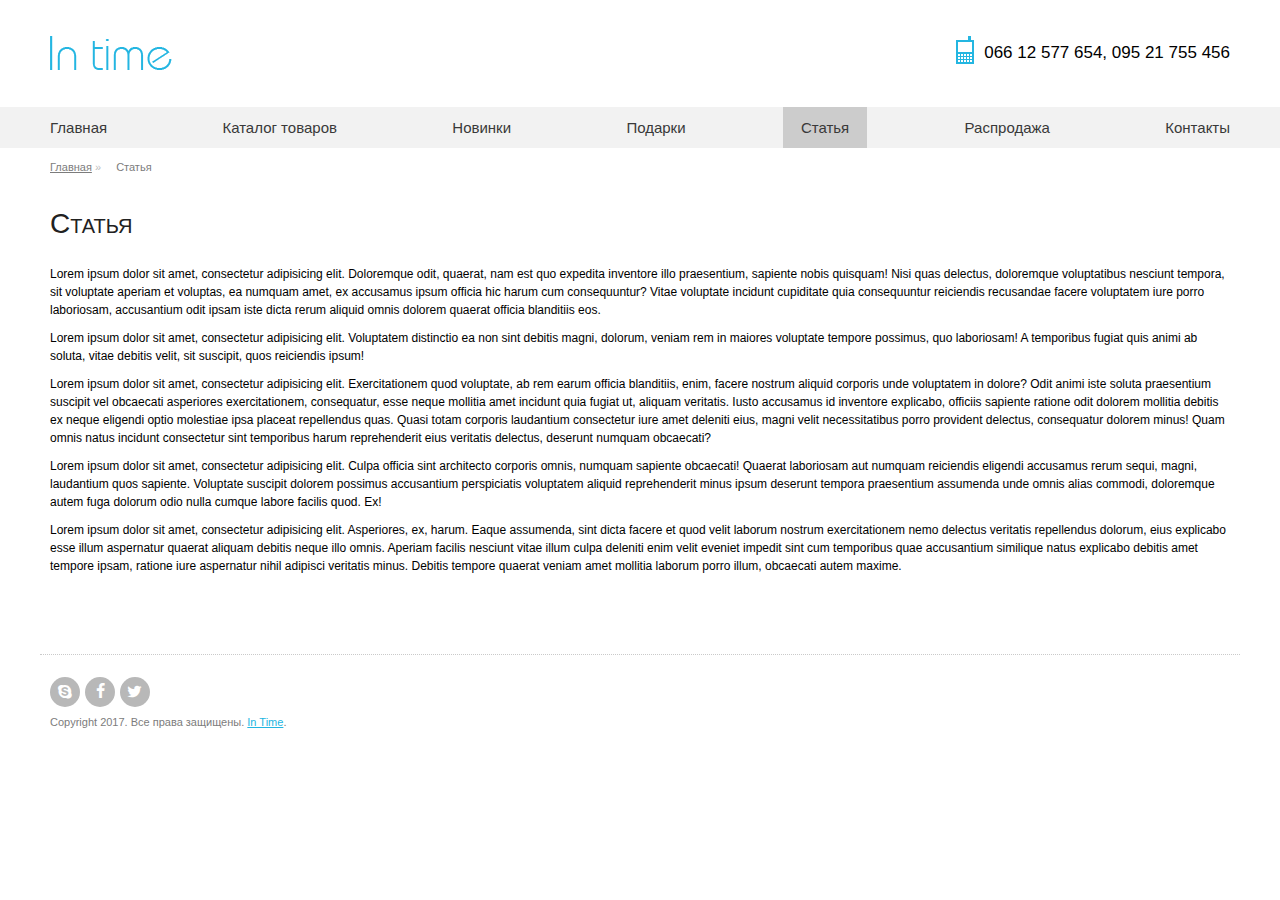
==== article.html @ 4fb9cd25 "buttons, article and small fixes" ====
<!DOCTYPE html>
<html lang="en">
<head>
	<meta charset="UTF-8">
	<title>In Time</title>
	<link type="text/css" href="css/fontello.css" rel="stylesheet">
	<link type="text/css" href="css/normalize.css" rel="stylesheet">
	<link type="text/css" href="css/all.css" rel="stylesheet">
</head>
<body>
	<div class="wrapper">
		<header class="header">
			<div class="logo-phone-holder">
				<div class="logo"><a href="#"></a></div>
				<div class="phone">066 12 577 654, 095 21 755 456</div>
			</div>
			<nav class="navigation">
				<div class="navigation-holder">
					<ul>
						<li><a href="index.html">Главная</a></li>
						<li><a href="#">Каталог товаров</a></li>
						<li><a href="#">Новинки</a></li>
						<li><a href="#">Подарки</a></li>
						<li class="active"><a href="article.html">Статья</a></li>
						<li><a href="#">Распродажа</a></li>
						<li><a href="#">Контакты</a></li>
					</ul>
				</div>
			</nav>
			<div class="breadcrumbs-holder">
				<section class="breadcrumbs"><a href="index.html">Главная</a> <span class="divider">»</span> <span class="current">Статья</span></section>
			</div>
		</header>
		<main class="main">
			<h1>Статья</h1>
			<p>Lorem ipsum dolor sit amet, consectetur adipisicing elit. Doloremque odit, quaerat, nam est quo expedita inventore illo praesentium, sapiente nobis quisquam! Nisi quas delectus, doloremque voluptatibus nesciunt tempora, sit voluptate aperiam et voluptas, ea numquam amet, ex accusamus ipsum officia hic harum cum consequuntur? Vitae voluptate incidunt cupiditate quia consequuntur reiciendis recusandae facere voluptatem iure porro laboriosam, accusantium odit ipsam iste dicta rerum aliquid omnis dolorem quaerat officia blanditiis eos.</p>
			<p>Lorem ipsum dolor sit amet, consectetur adipisicing elit. Voluptatem distinctio ea non sint debitis magni, dolorum, veniam rem in maiores voluptate tempore possimus, quo laboriosam! A temporibus fugiat quis animi ab soluta, vitae debitis velit, sit suscipit, quos reiciendis ipsum!</p>
			<p>Lorem ipsum dolor sit amet, consectetur adipisicing elit. Exercitationem quod voluptate, ab rem earum officia blanditiis, enim, facere nostrum aliquid corporis unde voluptatem in dolore? Odit animi iste soluta praesentium suscipit vel obcaecati asperiores exercitationem, consequatur, esse neque mollitia amet incidunt quia fugiat ut, aliquam veritatis. Iusto accusamus id inventore explicabo, officiis sapiente ratione odit dolorem mollitia debitis ex neque eligendi optio molestiae ipsa placeat repellendus quas. Quasi totam corporis laudantium consectetur iure amet deleniti eius, magni velit necessitatibus porro provident delectus, consequatur dolorem minus! Quam omnis natus incidunt consectetur sint temporibus harum reprehenderit eius veritatis delectus, deserunt numquam obcaecati?</p>
			<p>Lorem ipsum dolor sit amet, consectetur adipisicing elit. Culpa officia sint architecto corporis omnis, numquam sapiente obcaecati! Quaerat laboriosam aut numquam reiciendis eligendi accusamus rerum sequi, magni, laudantium quos sapiente. Voluptate suscipit dolorem possimus accusantium perspiciatis voluptatem aliquid reprehenderit minus ipsum deserunt tempora praesentium assumenda unde omnis alias commodi, doloremque autem fuga dolorum odio nulla cumque labore facilis quod. Ex!</p>
			<p>Lorem ipsum dolor sit amet, consectetur adipisicing elit. Asperiores, ex, harum. Eaque assumenda, sint dicta facere et quod velit laborum nostrum exercitationem nemo delectus veritatis repellendus dolorum, eius explicabo esse illum aspernatur quaerat aliquam debitis neque illo omnis. Aperiam facilis nesciunt vitae illum culpa deleniti enim velit eveniet impedit sint cum temporibus quae accusantium similique natus explicabo debitis amet tempore ipsam, ratione iure aspernatur nihil adipisci veritatis minus. Debitis tempore quaerat veniam amet mollitia laborum porro illum, obcaecati autem maxime.</p>
		</main>
		<footer class="footer">
			<div class="social">
				<a href="#"><i class="icon-skype"></i></a>
				<a href="#"><i class="icon-facebook"></i></a>
				<a href="#"><i class="icon-twitter"></i></a>
			</div>
			<p>Copyright 2017. Все права защищены. <a href="index.html">In Time</a>.</p>
		</footer>
	</div>
</body>
</html>
---- css/fontello.css ----
@font-face {
  font-family: 'fontello';
  src: url('../font/fontello.eot?31078684');
  src: url('../font/fontello.eot?31078684#iefix') format('embedded-opentype'),
       url('../font/fontello.woff2?31078684') format('woff2'),
       url('../font/fontello.woff?31078684') format('woff'),
       url('../font/fontello.ttf?31078684') format('truetype'),
       url('../font/fontello.svg?31078684#fontello') format('svg');
  font-weight: normal;
  font-style: normal;
}
/* Chrome hack: SVG is rendered more smooth in Windozze. 100% magic, uncomment if you need it. */
/* Note, that will break hinting! In other OS-es font will be not as sharp as it could be */
/*
@media screen and (-webkit-min-device-pixel-ratio:0) {
  @font-face {
    font-family: 'fontello';
    src: url('../font/fontello.svg?31078684#fontello') format('svg');
  }
}
*/
 
 [class^="icon-"]:before, [class*=" icon-"]:before {
  font-family: "fontello";
  font-style: normal;
  font-weight: normal;
  speak: none;
 
  display: inline-block;
  text-decoration: inherit;
  width: 1em;
  margin-right: .2em;
  text-align: center;
  /* opacity: .8; */
 
  /* For safety - reset parent styles, that can break glyph codes*/
  font-variant: normal;
  text-transform: none;
 
  /* fix buttons height, for twitter bootstrap */
  line-height: 1em;
 
  /* Animation center compensation - margins should be symmetric */
  /* remove if not needed */
  margin-left: .2em;
 
  /* you can be more comfortable with increased icons size */
  /* font-size: 120%; */
 
  /* Font smoothing. That was taken from TWBS */
  -webkit-font-smoothing: antialiased;
  -moz-osx-font-smoothing: grayscale;
 
  /* Uncomment for 3D effect */
  /* text-shadow: 1px 1px 1px rgba(127, 127, 127, 0.3); */
}
 
.icon-twitter:before { content: '\f099'; } /* '' */
.icon-facebook:before { content: '\f09a'; } /* '' */
.icon-skype:before { content: '\f17e'; } /* '' */
---- css/all.css ----
* {
	margin: 0;
	padding: 0;
	box-sizing: border-box;
}

body {
	font-family: Tahoma, Verdana, Segoe, sans-serif;
}

h1 {
	color: #212121;
	font-size: 28px;
	font-weight: 400;
	margin: 30px 0 25px 0;
	font-variant: small-caps;
}

h2 {
	font-size: 24px;
	font-weight: 400;
	font-variant: small-caps;
	margin-top: 28px;
}

h3 {
	color: #212121;
	font-size: 18px;
	font-weight: 400;
	font-variant: small-caps;
	margin: 37px 0 14px 0;
}

h4 {
	font-size: 12px;
	font-weight: 400;
	text-transform: uppercase;
	margin-top: 24px;
}

a {
	cursor: pointer;
	color: #23b5e1;
}

p {
	margin-top: 10px;
	font-size: 12px;
	font-weight: 400;
	line-height: 1.5;
}

.wrapper {
	max-width: 1920px;
	margin: 0 auto;
}

/* Header css start */

header.header {
	padding-top: 36px;
}

.logo-phone-holder {
	margin: 0 auto;
	min-width: 900px;
	max-width: 1200px;
	min-height: 34px;
	padding: 0 10px;
}

.logo {
	float: left;
}

.phone {
	float: right;
	font-family: Arial;
	font-size: 17px;
	font-weight: 400;
	color: #000;
	text-align: right;
	padding-top: 7px;
	padding-left: 28px;
	min-height: 28px;
	background: url(../images/phone.png) no-repeat;
}

.logo > a {
	display: block;
	width: 122px;
	height: 34px;
	background: url(../images/logo.png);
}

.navigation {
	margin-top: 37px;
	height: 41px;
	overflow: hidden;
	background-color: #f2f2f2;
}

.navigation-holder {
	margin: 0 auto;
	min-width: 900px;
	max-width: 1200px;	
	padding: 0 10px;
}

.navigation ul {
	display: block;
	text-align: justify;
}

.navigation li {
	display: inline-block;
	text-align: center;
	height: 41px;
}

.navigation li:first-child {
	text-align: left;
}

.navigation li:first-child a {
	padding-left: 0;
}

.navigation li:last-child {
	text-align: right;
	padding-right: 0;
}

.navigation li:last-child a {
	padding-right: 0;
}

.navigation li.active {
	background-color: #ccc;
}

.navigation li.active a {
	padding: 12px 18px;
	cursor: default;
}

.navigation li:hover {
	border-bottom: 3px solid #24b5e1;
}

.navigation li.active:hover {
	border: none;
}

.navigation li > a {
	display: block;
	padding: 12px 18px;
	color: #393939;
	font-family: Arial;
	font-size: 15px;
	font-weight: 400;
	text-decoration: none;
}

.navigation ul:after {
	content: '';
	display: inline-block;
	width: 100%;
}

.breadcrumbs-holder {
	margin: 0 auto;
	min-width: 900px;
	max-width: 1200px;
	padding: 0 10px;		
}
.breadcrumbs {
	margin: 0 auto;
	padding-top: 10px;
	color: #7c7c7c;
	font-size: 11px;
	font-weight: 400;
	line-height: 1.8;
}

.breadcrumbs a {
	color: #7c7c7c;
}

.breadcrumbs .divider {
	opacity: 0.5;
	margin-right: 12px;
}

/* Header CSS end */

.main {
	min-width: 900px;
	max-width: 1200px;
	margin: 0 auto;
	padding: 0 10px;
}

.horizontal-divider {
	height: 1px;
	border-top: 1px dotted #cacaca;
	margin-top: 25px;
}

.lcol {
	width: 71%;
	margin-right: 280px;
}

.lcol > .image-holder {
	width: 100%;
	margin: 16px 0 8px 0;
}

.lcol > .image-holder img {
	display: block;
	width: 100%;
	height: auto;
}

.lcol > ul {
	list-style: none;
	margin-top: 18px;
	margin-bottom: 25px;
}

.lcol > ul > li {
	color: #808080;
	font-size: 12px;
	font-weight: 400;
	line-height: 1.8;
	margin-top: 8px;
}

.lcol > ul > li:before {
	content: '';
	display: inline-block;
	width: 17px;
	margin: 0 15px 3px 0px;
	border-top: 1px solid #808080;
}

.lcol > ul > li > a {
	color: #24b5e1;
}

.gallery-holder {
	margin-top: 10px;
	margin-bottom: 18px;
}

.gallery-holder .image-holder {
	display: inline-block;
	width: 31%;
	margin-right: 2%;
	vertical-align: top;
}

.gallery-holder .image-holder:last-child {
	margin-right: 0;
}

.image-holder img {
	display: block;
	width: 100%;
	height: auto;
}

.lcol > ol {
	list-style: none;
	margin-top: 18px;
	margin-bottom: 17px;
}

.lcol > ol > li {
	color: #323232;
	font-size: 12px;
	font-weight: 400;
	line-height: 1.8;
	margin-top: 8px;
}

.lcol table {
	font-size: 11px;
	font-weight: 400;
	line-height: 1.8;
	margin-top: 13px;
	margin-bottom: 27px;
	width: 100%;
	color: #323232;
}

.lcol table tr:last-child {
	height: 40px;
}

.lcol table th:first-child {
	width: 67px;
}

.lcol table th, .lcol table td {
	text-align: left;
	font-weight: 400;
	padding: 6px 12px;
}

.lcol table th {
	color: #7d7d7d;
}

.lcol table td:last-child {
	text-align: right;
}

.blue-text {
	color: #24b6e1;
}

.lcol table td a {
	color: #24b6e1;
}

.tabs {
	margin-top: 33px;
}

.tabs input {
	display: none;
}

.label-holder {
	width: 100%;
}

.label-holder label {
	background-color: #e9e9e9;
	padding: 10px 16px;
	border-radius: 4px 4px 0 0;
	color: #000;
	font-size: 12px;
	font-weight: 400;
	line-height: 1.6;
	cursor: pointer;
}

.label-holder label:hover {
	background-color: #7fc6db;
}

[data-check="1"]:checked ~
.label-holder label[data-check="first-tab"],
[data-check="2"]:checked ~
.label-holder label[data-check="second-tab"],
[data-check="3"]:checked ~
.label-holder label[data-check="third-tab"],
[data-check="4"]:checked ~
.label-holder label[data-check="fourth-tab"],
[data-check="5"]:checked ~
.label-holder label[data-check="fifth-tab"] {
	background-color: #23b5e1;
	color: #fff;
	cursor: default;
}

.tab-content {
	display: none;
	margin-top: 8px;
	padding-top: 9px;
	border-top: 1px solid #24b6e2;
}

[data-check="1"]:checked ~
[data-check="first-tab-content"],
[data-check="2"]:checked ~
[data-check="second-tab-content"],
[data-check="3"]:checked ~
[data-check="third-tab-content"],
[data-check="4"]:checked ~
[data-check="fourth-tab-content"],
[data-check="5"]:checked ~
[data-check="fifth-tab-content"] {
	display: block;
}





.rcol {
	width: 24%;
	float: right;
}

input[type="search"],
input[type="text"],
input[type="email"] {
	width: 100%;
	height: 27px;
	margin-top: 7px;
	border: 1px solid #c8c8c8;
	border-radius: 3px;
	background-color: #fff;
	padding-left: 12px;
	padding-right: 12px;
}

input[type="search"] {
	background: url(../images/search.png) no-repeat;
	background-position: 96% 50%;
	padding-right: 25px;
}

.news-holder {
	margin-top: 19px;
}

.news {
	border-bottom: 1px dotted #cbcbcb;
	padding-bottom: 18px;
	margin-bottom: 18px;
}

.news a {
	font-size: 14px;
	line-height: 1.6;
	display: block;
}

.news time {
	display: block;
	color: #969696;
	font-size: 11px;
	font-weight: 400;
	line-height: 2;
}

.news p {
	font-size: 12px;
	font-weight: 400;
	line-height: 1.5;
	margin-top: 5px;
}

[class^="btn"] {
	float: right;
	border: none;
	border-radius: 3px;
	cursor: pointer;
	margin-top: 18px;
}

.btn-grey {
	background-color: #e9e9e9;
	color: #000;
}

.btn-grey:hover {
	background-color: #d6d6d6;
}

.btn-blue {
	background-color: #24b5e1;
	color: #fff;
}

.btn-blue:hover {
	background-color: #139dc6;
}

.btn-md {
	font-size: 12px;
	font-weight: 400;
	padding: 8px 16px;
}

.subscription {
	margin-top: 88px;
}

.subscription form {
	margin-top: 17px;
}

.subscription input[type="email"] {
	margin-top: 15px;
}

.footer {
	min-width: 900px;
	max-width: 1200px;
	margin: 0 auto;
	border-top: 1px dotted #cacaca;
	margin-top: 79px;
	padding: 22px 10px;
}

.footer p {	
	font-size: 11px;
	line-height: 2;
	font-weight: 400;
	color: #7c7c7c;
	margin-top: 4px;
}

.footer .social-holder {
	float: right;
}

[class^="icon"] {
	display: inline-block;
	background-color: #b8b8b8;
	color: #fff;
	border-radius: 50%;
	padding: 6px 4px;
	font-size: 16px;
}

.icon-skype:hover {
	color: #12A5F4;
}

.icon-facebook:hover {
	color: #335795;
}

.icon-twitter:hover {
	color: #1DA1F3;
}
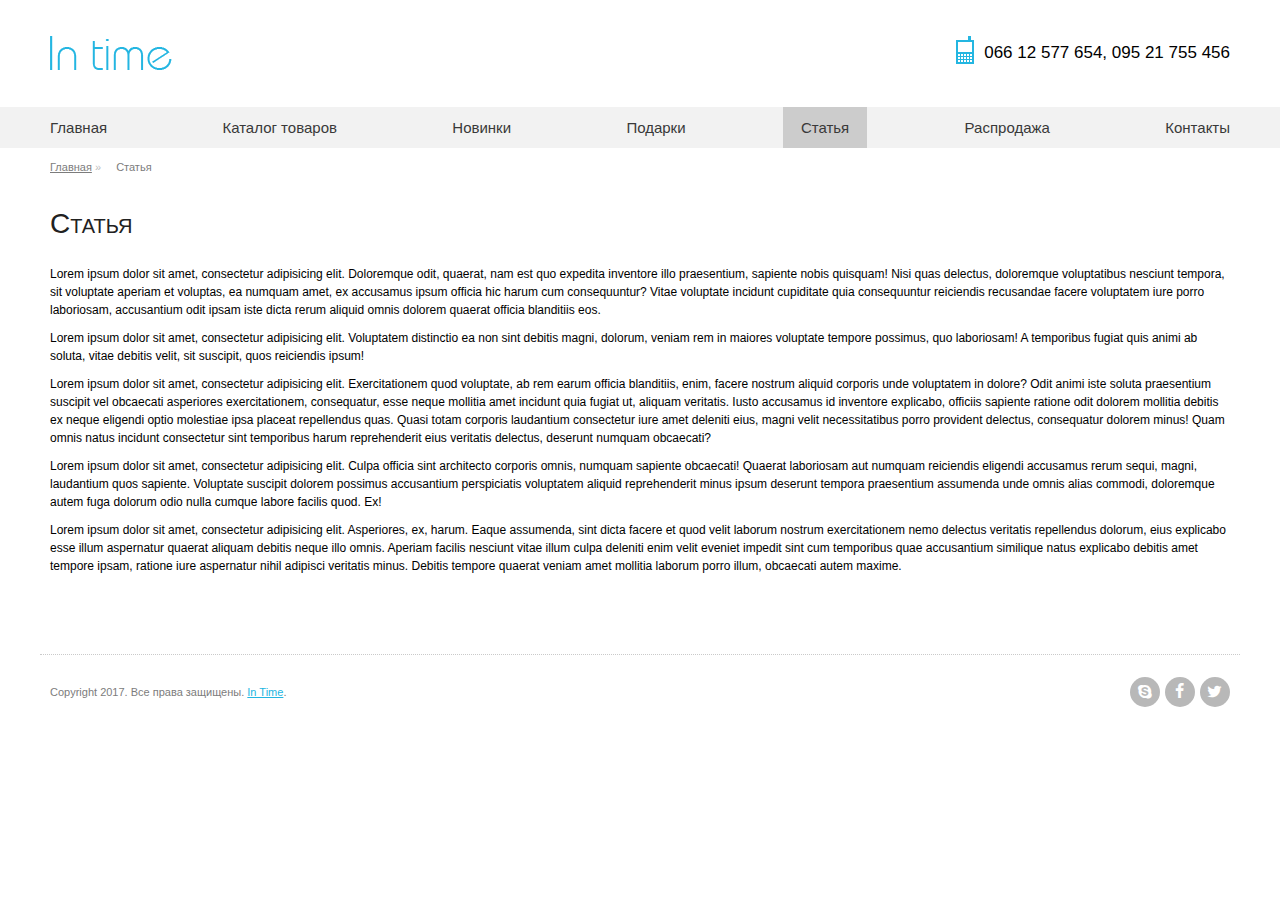
==== commit d79ca6e9: "article footer fix" ====
--- a/article.html
+++ b/article.html
@@ -40,7 +40,7 @@
 			<p>Lorem ipsum dolor sit amet, consectetur adipisicing elit. Asperiores, ex, harum. Eaque assumenda, sint dicta facere et quod velit laborum nostrum exercitationem nemo delectus veritatis repellendus dolorum, eius explicabo esse illum aspernatur quaerat aliquam debitis neque illo omnis. Aperiam facilis nesciunt vitae illum culpa deleniti enim velit eveniet impedit sint cum temporibus quae accusantium similique natus explicabo debitis amet tempore ipsam, ratione iure aspernatur nihil adipisci veritatis minus. Debitis tempore quaerat veniam amet mollitia laborum porro illum, obcaecati autem maxime.</p>
 		</main>
 		<footer class="footer">
-			<div class="social">
+			<div class="social-holder">
 				<a href="#"><i class="icon-skype"></i></a>
 				<a href="#"><i class="icon-facebook"></i></a>
 				<a href="#"><i class="icon-twitter"></i></a>
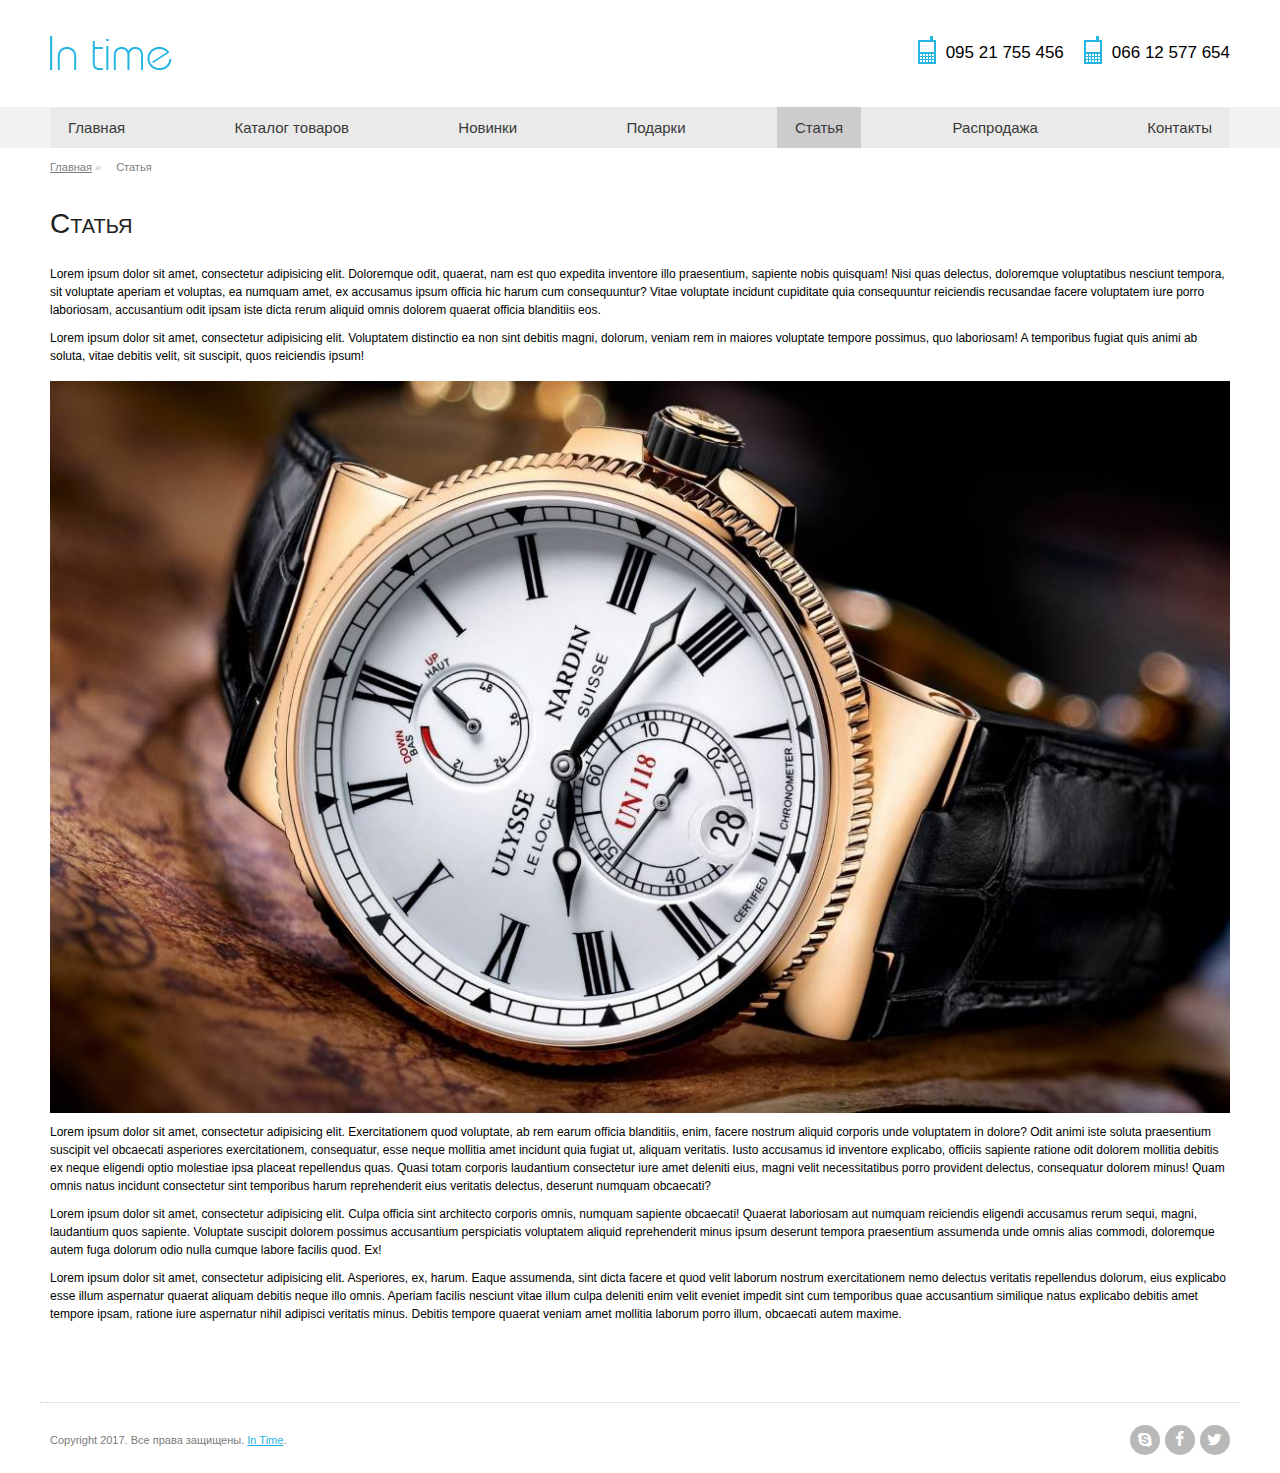
==== commit 158114b5: "fix phone, nav, lcol-width and other" ====
--- a/article.html
+++ b/article.html
@@ -2,7 +2,7 @@
 <html lang="en">
 <head>
 	<meta charset="UTF-8">
-	<title>In Time</title>
+	<title>In Time — article</title>
 	<link type="text/css" href="css/fontello.css" rel="stylesheet">
 	<link type="text/css" href="css/normalize.css" rel="stylesheet">
 	<link type="text/css" href="css/all.css" rel="stylesheet">
@@ -12,10 +12,11 @@
 		<header class="header">
 			<div class="logo-phone-holder">
 				<div class="logo"><a href="#"></a></div>
-				<div class="phone">066 12 577 654, 095 21 755 456</div>
+				<div class="phone">066 12 577 654</div>
+				<div class="phone">095 21 755 456</div>
 			</div>
-			<nav class="navigation">
-				<div class="navigation-holder">
+			<div class="navigation-holder">
+				<nav class="navigation">
 					<ul>
 						<li><a href="index.html">Главная</a></li>
 						<li><a href="#">Каталог товаров</a></li>
@@ -25,19 +26,24 @@
 						<li><a href="#">Распродажа</a></li>
 						<li><a href="#">Контакты</a></li>
 					</ul>
-				</div>
-			</nav>
+				</nav>
+			</div>
 			<div class="breadcrumbs-holder">
 				<section class="breadcrumbs"><a href="index.html">Главная</a> <span class="divider">»</span> <span class="current">Статья</span></section>
 			</div>
 		</header>
-		<main class="main">
-			<h1>Статья</h1>
-			<p>Lorem ipsum dolor sit amet, consectetur adipisicing elit. Doloremque odit, quaerat, nam est quo expedita inventore illo praesentium, sapiente nobis quisquam! Nisi quas delectus, doloremque voluptatibus nesciunt tempora, sit voluptate aperiam et voluptas, ea numquam amet, ex accusamus ipsum officia hic harum cum consequuntur? Vitae voluptate incidunt cupiditate quia consequuntur reiciendis recusandae facere voluptatem iure porro laboriosam, accusantium odit ipsam iste dicta rerum aliquid omnis dolorem quaerat officia blanditiis eos.</p>
-			<p>Lorem ipsum dolor sit amet, consectetur adipisicing elit. Voluptatem distinctio ea non sint debitis magni, dolorum, veniam rem in maiores voluptate tempore possimus, quo laboriosam! A temporibus fugiat quis animi ab soluta, vitae debitis velit, sit suscipit, quos reiciendis ipsum!</p>
-			<p>Lorem ipsum dolor sit amet, consectetur adipisicing elit. Exercitationem quod voluptate, ab rem earum officia blanditiis, enim, facere nostrum aliquid corporis unde voluptatem in dolore? Odit animi iste soluta praesentium suscipit vel obcaecati asperiores exercitationem, consequatur, esse neque mollitia amet incidunt quia fugiat ut, aliquam veritatis. Iusto accusamus id inventore explicabo, officiis sapiente ratione odit dolorem mollitia debitis ex neque eligendi optio molestiae ipsa placeat repellendus quas. Quasi totam corporis laudantium consectetur iure amet deleniti eius, magni velit necessitatibus porro provident delectus, consequatur dolorem minus! Quam omnis natus incidunt consectetur sint temporibus harum reprehenderit eius veritatis delectus, deserunt numquam obcaecati?</p>
-			<p>Lorem ipsum dolor sit amet, consectetur adipisicing elit. Culpa officia sint architecto corporis omnis, numquam sapiente obcaecati! Quaerat laboriosam aut numquam reiciendis eligendi accusamus rerum sequi, magni, laudantium quos sapiente. Voluptate suscipit dolorem possimus accusantium perspiciatis voluptatem aliquid reprehenderit minus ipsum deserunt tempora praesentium assumenda unde omnis alias commodi, doloremque autem fuga dolorum odio nulla cumque labore facilis quod. Ex!</p>
-			<p>Lorem ipsum dolor sit amet, consectetur adipisicing elit. Asperiores, ex, harum. Eaque assumenda, sint dicta facere et quod velit laborum nostrum exercitationem nemo delectus veritatis repellendus dolorum, eius explicabo esse illum aspernatur quaerat aliquam debitis neque illo omnis. Aperiam facilis nesciunt vitae illum culpa deleniti enim velit eveniet impedit sint cum temporibus quae accusantium similique natus explicabo debitis amet tempore ipsam, ratione iure aspernatur nihil adipisci veritatis minus. Debitis tempore quaerat veniam amet mollitia laborum porro illum, obcaecati autem maxime.</p>
+		<main class="main">			
+			<div class="container">
+				<h1>Статья</h1>
+				<p>Lorem ipsum dolor sit amet, consectetur adipisicing elit. Doloremque odit, quaerat, nam est quo expedita inventore illo praesentium, sapiente nobis quisquam! Nisi quas delectus, doloremque voluptatibus nesciunt tempora, sit voluptate aperiam et voluptas, ea numquam amet, ex accusamus ipsum officia hic harum cum consequuntur? Vitae voluptate incidunt cupiditate quia consequuntur reiciendis recusandae facere voluptatem iure porro laboriosam, accusantium odit ipsam iste dicta rerum aliquid omnis dolorem quaerat officia blanditiis eos.</p>
+				<p>Lorem ipsum dolor sit amet, consectetur adipisicing elit. Voluptatem distinctio ea non sint debitis magni, dolorum, veniam rem in maiores voluptate tempore possimus, quo laboriosam! A temporibus fugiat quis animi ab soluta, vitae debitis velit, sit suscipit, quos reiciendis ipsum!</p>
+				<div class="image-holder">
+					<img src="images/image-2.jpg" alt="часы">
+				</div>
+				<p>Lorem ipsum dolor sit amet, consectetur adipisicing elit. Exercitationem quod voluptate, ab rem earum officia blanditiis, enim, facere nostrum aliquid corporis unde voluptatem in dolore? Odit animi iste soluta praesentium suscipit vel obcaecati asperiores exercitationem, consequatur, esse neque mollitia amet incidunt quia fugiat ut, aliquam veritatis. Iusto accusamus id inventore explicabo, officiis sapiente ratione odit dolorem mollitia debitis ex neque eligendi optio molestiae ipsa placeat repellendus quas. Quasi totam corporis laudantium consectetur iure amet deleniti eius, magni velit necessitatibus porro provident delectus, consequatur dolorem minus! Quam omnis natus incidunt consectetur sint temporibus harum reprehenderit eius veritatis delectus, deserunt numquam obcaecati?</p>
+				<p>Lorem ipsum dolor sit amet, consectetur adipisicing elit. Culpa officia sint architecto corporis omnis, numquam sapiente obcaecati! Quaerat laboriosam aut numquam reiciendis eligendi accusamus rerum sequi, magni, laudantium quos sapiente. Voluptate suscipit dolorem possimus accusantium perspiciatis voluptatem aliquid reprehenderit minus ipsum deserunt tempora praesentium assumenda unde omnis alias commodi, doloremque autem fuga dolorum odio nulla cumque labore facilis quod. Ex!</p>
+				<p>Lorem ipsum dolor sit amet, consectetur adipisicing elit. Asperiores, ex, harum. Eaque assumenda, sint dicta facere et quod velit laborum nostrum exercitationem nemo delectus veritatis repellendus dolorum, eius explicabo esse illum aspernatur quaerat aliquam debitis neque illo omnis. Aperiam facilis nesciunt vitae illum culpa deleniti enim velit eveniet impedit sint cum temporibus quae accusantium similique natus explicabo debitis amet tempore ipsam, ratione iure aspernatur nihil adipisci veritatis minus. Debitis tempore quaerat veniam amet mollitia laborum porro illum, obcaecati autem maxime.</p>
+			</div>
 		</main>
 		<footer class="footer">
 			<div class="social-holder">
--- a/css/all.css
+++ b/css/all.css
@@ -82,6 +82,7 @@
 	text-align: right;
 	padding-top: 7px;
 	padding-left: 28px;
+	margin-left: 20px;
 	min-height: 28px;
 	background: url(../images/phone.png) no-repeat;
 }
@@ -93,23 +94,32 @@
 	background: url(../images/logo.png);
 }
 
-.navigation {
+.navigation-holder {
 	margin-top: 37px;
 	height: 41px;
-	overflow: hidden;
 	background-color: #f2f2f2;
 }
 
-.navigation-holder {
-	margin: 0 auto;
+.navigation {
 	min-width: 900px;
-	max-width: 1200px;	
+	max-width: 1200px;
+	overflow: hidden;	
+	margin: 0 auto;
+	height: 41px;
 	padding: 0 10px;
+	background-color: #f2f2f2;
 }
 
 .navigation ul {
 	display: block;
 	text-align: justify;
+	background-color: #EAEAEA;
+}
+
+.navigation ul:after {
+	content: '';
+	display: inline-block;
+	width: 100%;
 }
 
 .navigation li {
@@ -122,17 +132,8 @@
 	text-align: left;
 }
 
-.navigation li:first-child a {
-	padding-left: 0;
-}
-
 .navigation li:last-child {
 	text-align: right;
-	padding-right: 0;
-}
-
-.navigation li:last-child a {
-	padding-right: 0;
 }
 
 .navigation li.active {
@@ -162,12 +163,6 @@
 	text-decoration: none;
 }
 
-.navigation ul:after {
-	content: '';
-	display: inline-block;
-	width: 100%;
-}
-
 .breadcrumbs-holder {
 	margin: 0 auto;
 	min-width: 900px;
@@ -199,6 +194,10 @@
 	max-width: 1200px;
 	margin: 0 auto;
 	padding: 0 10px;
+}
+
+.main .container {
+	width: 100%;
 }
 
 .horizontal-divider {
@@ -208,16 +207,15 @@
 }
 
 .lcol {
-	width: 71%;
-	margin-right: 280px;
-}
-
-.lcol > .image-holder {
+	width: calc(100% - 283px);
+}
+
+.image-holder {
 	width: 100%;
 	margin: 16px 0 8px 0;
 }
 
-.lcol > .image-holder img {
+.image-holder img {
 	display: block;
 	width: 100%;
 	height: auto;
@@ -256,8 +254,8 @@
 
 .gallery-holder .image-holder {
 	display: inline-block;
-	width: 31%;
-	margin-right: 2%;
+	width: calc(33.33% - 10px);
+	margin-right: 10px;
 	vertical-align: top;
 }
 
@@ -392,7 +390,7 @@
 
 
 .rcol {
-	width: 24%;
+	width: 231px;
 	float: right;
 }
 
